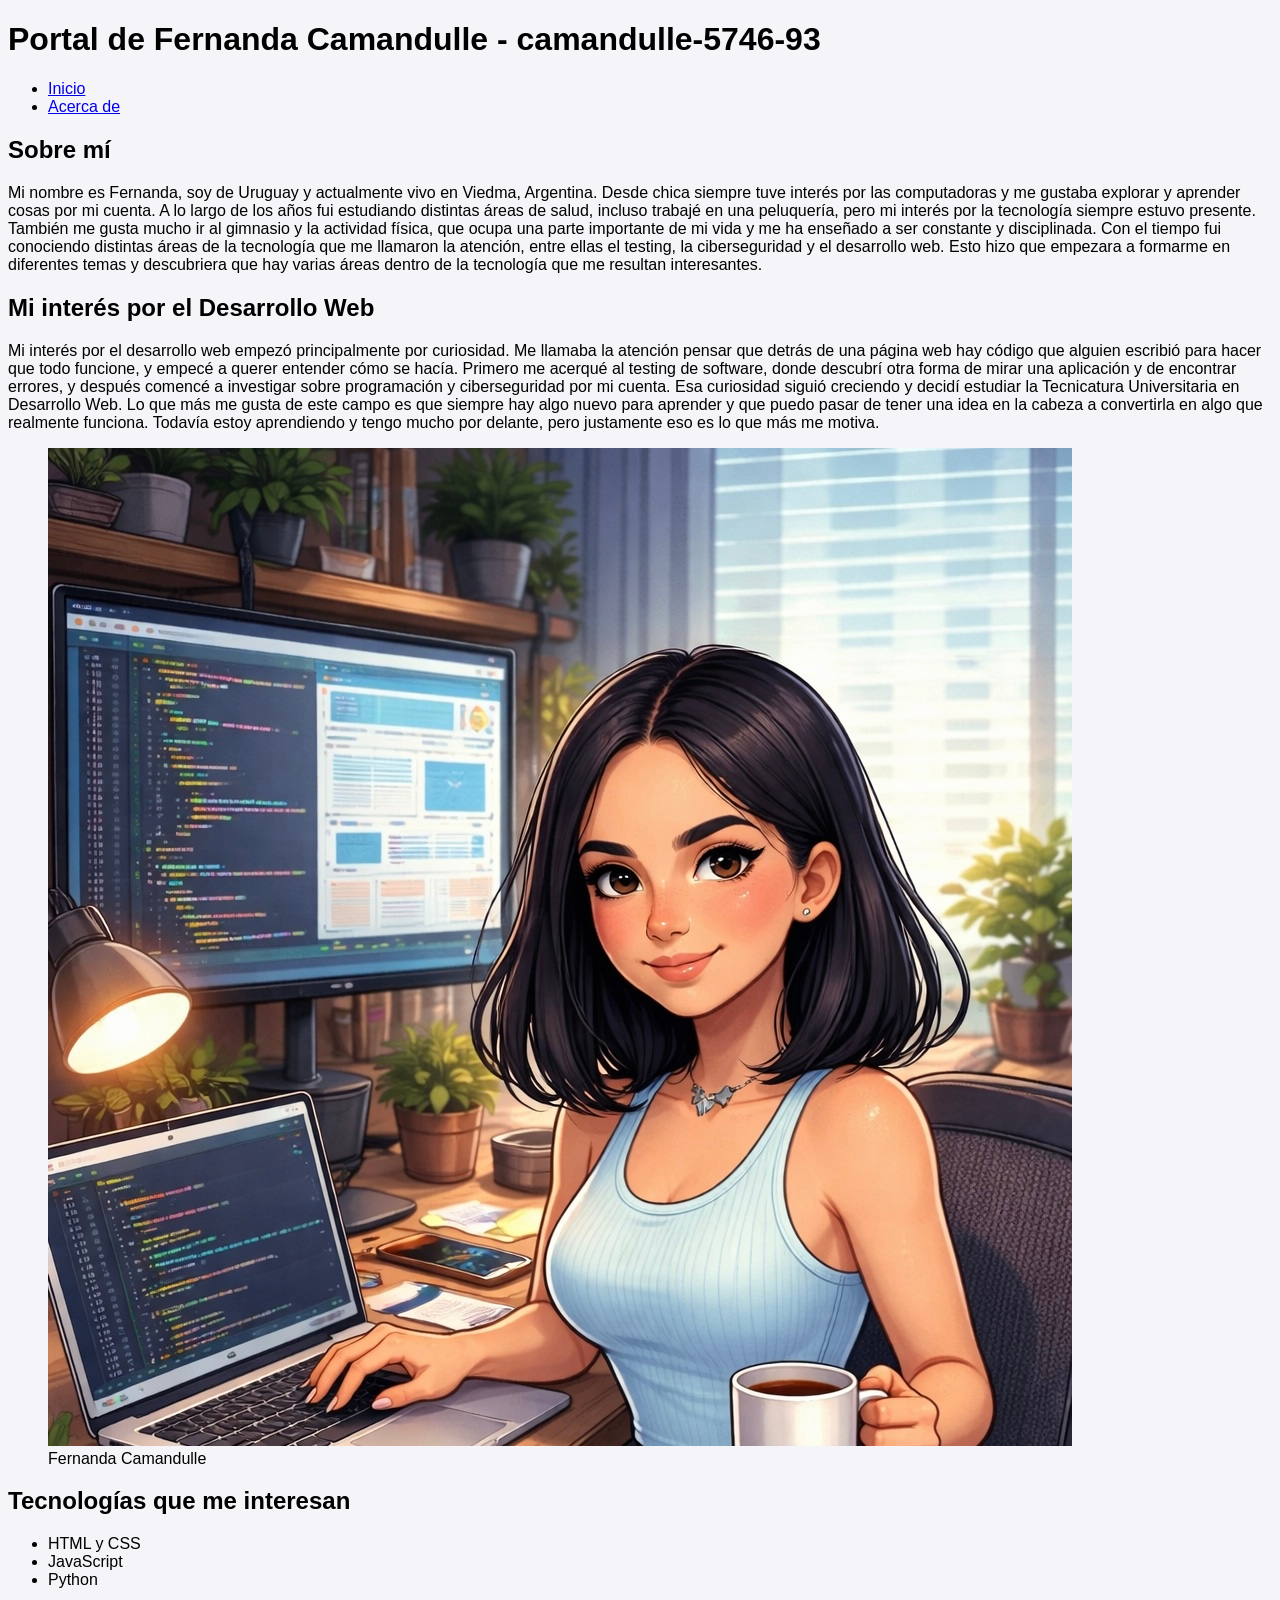
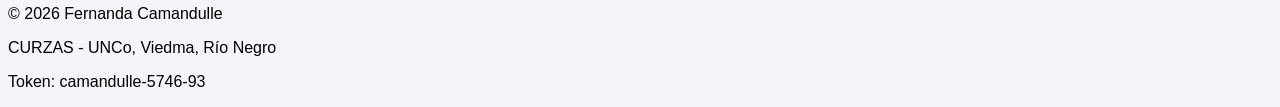
==== acercade.html @ 14955d38 "TP2: Estructuras HTML y vinculacion de estilos" ====
<!DOCTYPE html>
<html lang="es">
<head>
    <meta charset="UTF-8">
    <meta name="viewport" content="width=device-width, initial-scale=1.0">
    <title>Acerca de - Fernanda Camandulle</title>
    <link rel="stylesheet" href="styles.css">
</head>
<body>
    <!-- TOKEN-ALUMNO: camandulle-5746-93 -->

    <header>
        <h1>Portal de Fernanda Camandulle - camandulle-5746-93</h1>
        <nav>
            <ul>
                <li><a href="index.html">Inicio</a></li>
                <li><a href="acercade.html">Acerca de</a></li>
            </ul>
        </nav>
    </header>

    <main>
        <article>
            <section>
                <h2>Sobre mí</h2>
                <p>Mi nombre es Fernanda, soy de Uruguay y actualmente vivo en Viedma, Argentina. Desde chica siempre tuve interés por las computadoras y me gustaba explorar y aprender cosas por mi cuenta. A lo largo de los años fui estudiando distintas áreas de salud, incluso trabajé en una peluquería, pero mi interés por la tecnología siempre estuvo presente. También me gusta mucho ir al gimnasio y la actividad física, que ocupa una parte importante de mi vida y me ha enseñado a ser constante y disciplinada. Con el tiempo fui conociendo distintas áreas de la tecnología que me llamaron la atención, entre ellas el testing, la ciberseguridad y el desarrollo web. Esto hizo que empezara a formarme en diferentes temas y descubriera que hay varias áreas dentro de la tecnología que me resultan interesantes.</p>
            </section>

            <section>
                <h2>Mi interés por el Desarrollo Web</h2>
                <p>Mi interés por el desarrollo web empezó principalmente por curiosidad. Me llamaba la atención pensar que detrás de una página web hay código que alguien escribió para hacer que todo funcione, y empecé a querer entender cómo se hacía. Primero me acerqué al testing de software, donde descubrí otra forma de mirar una aplicación y de encontrar errores, y después comencé a investigar sobre programación y ciberseguridad por mi cuenta.  Esa curiosidad siguió creciendo y decidí estudiar la Tecnicatura Universitaria en Desarrollo Web. Lo que más me gusta de este campo es que siempre hay algo nuevo para aprender y que puedo pasar de tener una idea en la cabeza a convertirla en algo que realmente funciona. Todavía estoy aprendiendo y tengo mucho por delante, pero justamente eso es lo que más me motiva.</p>
            </section>

            <figure>
                <img src="img/pic.jpeg" alt="Ilustración de perfil de Fernanda Camandulle">
                <figcaption>Fernanda Camandulle</figcaption>
            </figure>

            <section>
                <h2>Tecnologías que me interesan</h2>
                <ul>
                    <li>HTML y CSS</li>
                    <li>JavaScript</li>
                    <li>Python</li>
                </ul>
            </section>
        </article>
    </main>

    <footer>
        <p>&copy; 2026 Fernanda Camandulle</p>
        <p>CURZAS - UNCo, Viedma, Río Negro</p>
        <p>Token: camandulle-5746-93</p>
    </footer>
</body>
</html>
---- styles.css ----
body {
    font-family: sans-serif;
    background-color: #f4f4f9;
}
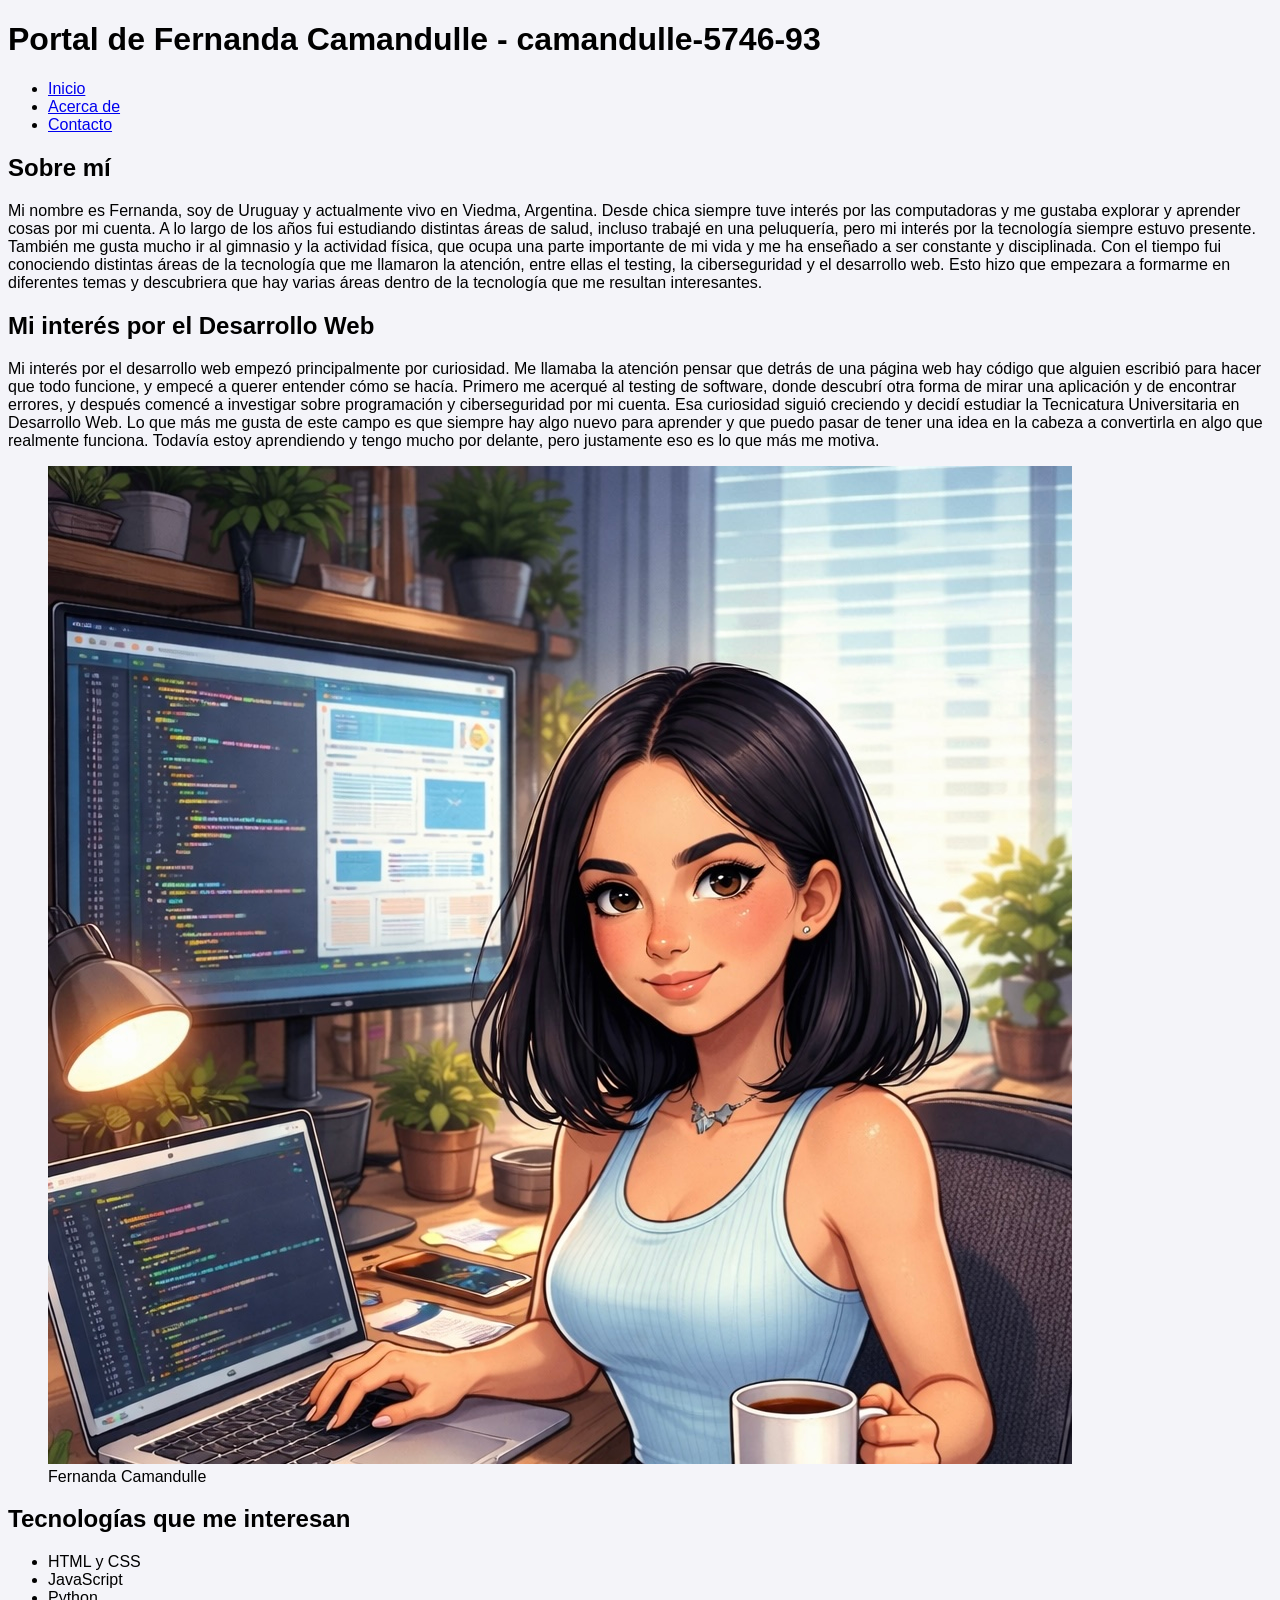
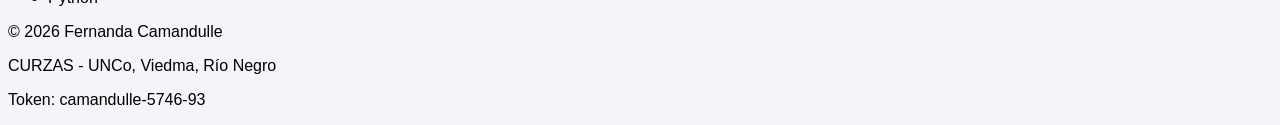
==== commit d352f449: "TP3: Implementacion de formulario contacto con validacion" ====
--- a/acercade.html
+++ b/acercade.html
@@ -15,6 +15,7 @@
             <ul>
                 <li><a href="index.html">Inicio</a></li>
                 <li><a href="acercade.html">Acerca de</a></li>
+                <li><a href="contacto.html">Contacto</a></li>
             </ul>
         </nav>
     </header>
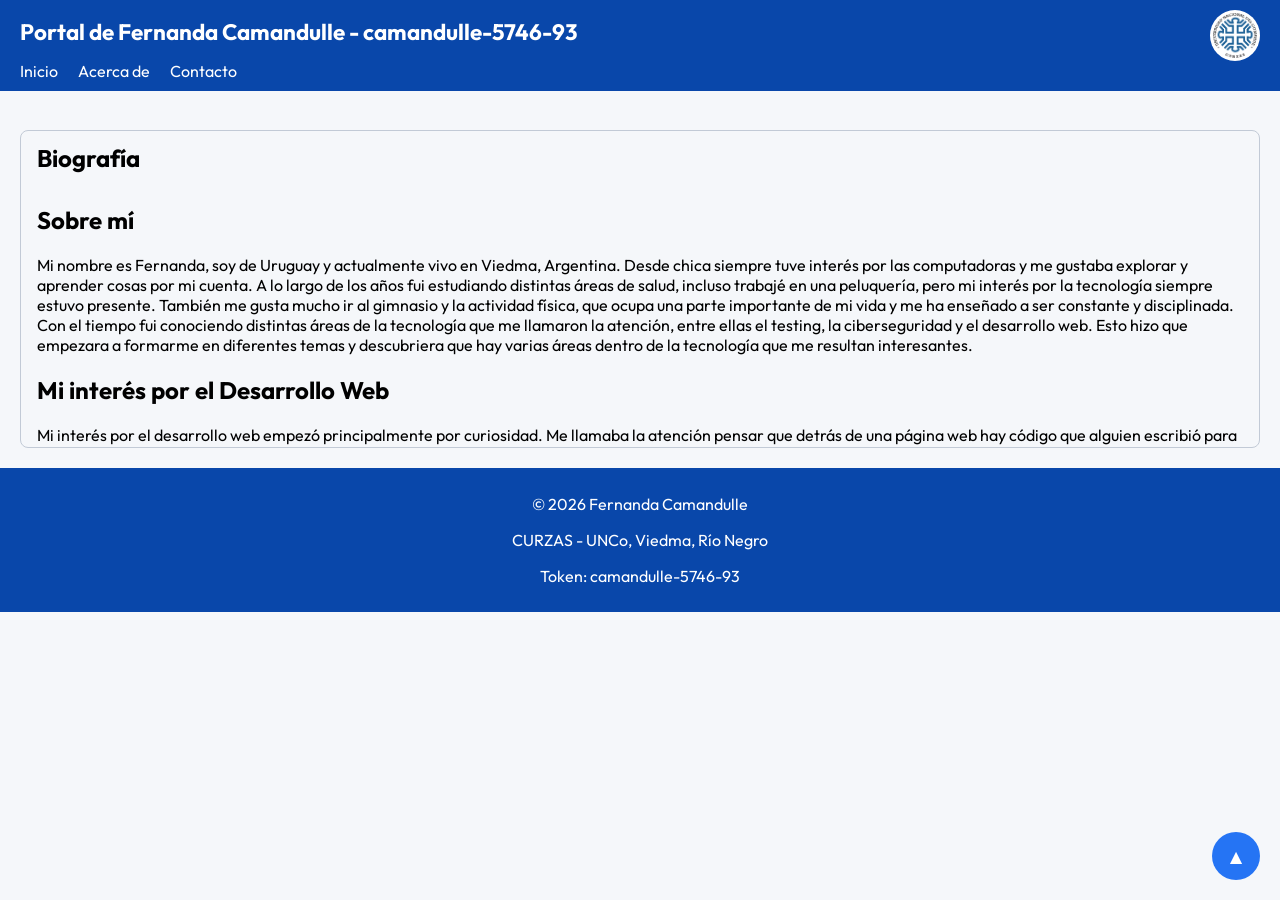
==== commit 55b4a8f1: "TP4: Estilado avanzado, posicionamiento y responsive design" ====
--- a/acercade.html
+++ b/acercade.html
@@ -1,58 +1,91 @@
-<!DOCTYPE html>
+<!doctype html>
 <html lang="es">
-<head>
-    <meta charset="UTF-8">
-    <meta name="viewport" content="width=device-width, initial-scale=1.0">
+  <head>
+    <meta charset="UTF-8" />
+    <meta name="viewport" content="width=device-width, initial-scale=1.0" />
     <title>Acerca de - Fernanda Camandulle</title>
-    <link rel="stylesheet" href="styles.css">
-</head>
-<body>
+    <link rel="stylesheet" href="styles.css" />
+  </head>
+  <body id="top">
     <!-- TOKEN-ALUMNO: camandulle-5746-93 -->
 
     <header>
+      <div class="header-top">
         <h1>Portal de Fernanda Camandulle - camandulle-5746-93</h1>
-        <nav>
-            <ul>
-                <li><a href="index.html">Inicio</a></li>
-                <li><a href="acercade.html">Acerca de</a></li>
-                <li><a href="contacto.html">Contacto</a></li>
-            </ul>
-        </nav>
+        <img src="img/CURZAS.png" alt="Logo del CURZA" class="logo-curza" />
+      </div>
+      <nav>
+        <ul>
+          <li><a href="index.html">Inicio</a></li>
+          <li><a href="acercade.html">Acerca de</a></li>
+          <li><a href="contacto.html">Contacto</a></li>
+        </ul>
+      </nav>
     </header>
 
     <main>
-        <article>
-            <section>
-                <h2>Sobre mí</h2>
-                <p>Mi nombre es Fernanda, soy de Uruguay y actualmente vivo en Viedma, Argentina. Desde chica siempre tuve interés por las computadoras y me gustaba explorar y aprender cosas por mi cuenta. A lo largo de los años fui estudiando distintas áreas de salud, incluso trabajé en una peluquería, pero mi interés por la tecnología siempre estuvo presente. También me gusta mucho ir al gimnasio y la actividad física, que ocupa una parte importante de mi vida y me ha enseñado a ser constante y disciplinada. Con el tiempo fui conociendo distintas áreas de la tecnología que me llamaron la atención, entre ellas el testing, la ciberseguridad y el desarrollo web. Esto hizo que empezara a formarme en diferentes temas y descubriera que hay varias áreas dentro de la tecnología que me resultan interesantes.</p>
-            </section>
+      <article class="biografia">
+        <h2>Biografía</h2>
+        <section>
+          <h2>Sobre mí</h2>
+          <p>
+            Mi nombre es Fernanda, soy de Uruguay y actualmente vivo en Viedma,
+            Argentina. Desde chica siempre tuve interés por las computadoras y
+            me gustaba explorar y aprender cosas por mi cuenta. A lo largo de
+            los años fui estudiando distintas áreas de salud, incluso trabajé en
+            una peluquería, pero mi interés por la tecnología siempre estuvo
+            presente. También me gusta mucho ir al gimnasio y la actividad
+            física, que ocupa una parte importante de mi vida y me ha enseñado a
+            ser constante y disciplinada. Con el tiempo fui conociendo distintas
+            áreas de la tecnología que me llamaron la atención, entre ellas el
+            testing, la ciberseguridad y el desarrollo web. Esto hizo que
+            empezara a formarme en diferentes temas y descubriera que hay varias
+            áreas dentro de la tecnología que me resultan interesantes.
+          </p>
+        </section>
 
-            <section>
-                <h2>Mi interés por el Desarrollo Web</h2>
-                <p>Mi interés por el desarrollo web empezó principalmente por curiosidad. Me llamaba la atención pensar que detrás de una página web hay código que alguien escribió para hacer que todo funcione, y empecé a querer entender cómo se hacía. Primero me acerqué al testing de software, donde descubrí otra forma de mirar una aplicación y de encontrar errores, y después comencé a investigar sobre programación y ciberseguridad por mi cuenta.  Esa curiosidad siguió creciendo y decidí estudiar la Tecnicatura Universitaria en Desarrollo Web. Lo que más me gusta de este campo es que siempre hay algo nuevo para aprender y que puedo pasar de tener una idea en la cabeza a convertirla en algo que realmente funciona. Todavía estoy aprendiendo y tengo mucho por delante, pero justamente eso es lo que más me motiva.</p>
-            </section>
+        <section>
+          <h2>Mi interés por el Desarrollo Web</h2>
+          <p>
+            Mi interés por el desarrollo web empezó principalmente por
+            curiosidad. Me llamaba la atención pensar que detrás de una página
+            web hay código que alguien escribió para hacer que todo funcione, y
+            empecé a querer entender cómo se hacía. Primero me acerqué al
+            testing de software, donde descubrí otra forma de mirar una
+            aplicación y de encontrar errores, y después comencé a investigar
+            sobre programación y ciberseguridad por mi cuenta. Esa curiosidad
+            siguió creciendo y decidí estudiar la Tecnicatura Universitaria en
+            Desarrollo Web. Lo que más me gusta de este campo es que siempre hay
+            algo nuevo para aprender y que puedo pasar de tener una idea en la
+            cabeza a convertirla en algo que realmente funciona. Todavía estoy
+            aprendiendo y tengo mucho por delante, pero justamente eso es lo que
+            más me motiva.
+          </p>
+        </section>
 
-            <figure>
-                <img src="img/pic.jpeg" alt="Ilustración de perfil de Fernanda Camandulle">
-                <figcaption>Fernanda Camandulle</figcaption>
-            </figure>
+        <figure>
+          <img
+            src="img/pic.jpeg"
+            alt="Ilustración de perfil de Fernanda Camandulle"
+          />
+          <figcaption>Fernanda Camandulle</figcaption>
+        </figure>
 
-            <section>
-                <h2>Tecnologías que me interesan</h2>
-                <ul>
-                    <li>HTML y CSS</li>
-                    <li>JavaScript</li>
-                    <li>Python</li>
-                </ul>
-            </section>
-        </article>
+        <section>
+          <h2>Tecnologías que me interesan</h2>
+          <ul>
+            <li>HTML y CSS</li>
+            <li>JavaScript</li>
+            <li>Python</li>
+          </ul>
+        </section>
+      </article>
     </main>
-
+    <a href="#top" class="volver-arriba" aria-label="Volver al inicio">▲</a>
     <footer>
-        <p>&copy; 2026 Fernanda Camandulle</p>
-        <p>CURZAS - UNCo, Viedma, Río Negro</p>
-        <p>Token: camandulle-5746-93</p>
+      <p>&copy; 2026 Fernanda Camandulle</p>
+      <p>CURZAS - UNCo, Viedma, Río Negro</p>
+      <p>Token: camandulle-5746-93</p>
     </footer>
-</body>
+  </body>
 </html>
-
--- a/styles.css
+++ b/styles.css
@@ -1,4 +1,241 @@
+/* Paleta HSL - Alumno: camandulle-5746-93
+   Primario:        hsl(217, 90%, 55%)
+   Primario oscuro: hsl(217, 90%, 35%)
+   Primario claro:  hsl(217, 90%, 95%)
+*/
+
+@import url('https://fonts.googleapis.com/css2?family=Outfit:wght@400;600&display=swap');
+
+:root {
+    --primario: hsl(217, 90%, 55%);
+    --primario-oscuro: hsl(217, 90%, 35%);
+    --primario-claro: hsl(217, 90%, 95%);
+    --fondo: hsl(217, 30%, 97%);
+}
+
 body {
-    font-family: sans-serif;
-    background-color: #f4f4f9;
+    font-family: 'Outfit', sans-serif;
+    background-color: var(--fondo);
+    margin: 0;
+}
+
+header {
+    position: fixed;
+    top: 0;
+    width: 100%;
+    z-index: 1000;
+    background-color: var(--primario-oscuro);
+    color: white;
+    padding: 10px 20px;
+    box-sizing: border-box;
+}
+
+header h1 {
+    margin: 0 0 8px 0;
+    font-size: 1.4rem;
+}
+
+nav ul {
+    display: flex;
+    gap: 20px;
+    list-style: none;
+    margin: 0;
+    padding: 0;
+}
+
+nav a {
+    color: white;
+    text-decoration: none;
+}
+
+nav a:hover {
+    color: var(--primario-claro);
+    text-decoration: underline;
+}
+
+main {
+    padding: 130px 20px 20px 20px;
+}
+
+footer {
+    background-color: var(--primario-oscuro);
+    color: white;
+    text-align: center;
+    padding: 10px;
+}
+
+/* ===== Formulario ===== */
+form {
+    max-width: 600px;
+}
+
+/* Cada campo de texto: label a la izquierda, input a la derecha */
+form > p {
+    display: flex;
+    align-items: center;
+    gap: 10px;
+    margin: 12px 0;
+}
+
+form > p > label {
+    min-width: 150px;
+    font-weight: 600;
+}
+
+input[type="text"],
+input[type="email"],
+input[type="tel"],
+input[type="number"] {
+    padding: 8px 10px;
+    border: 1px solid hsl(217, 20%, 75%);
+    border-radius: 6px;
+    font-family: inherit;
+    font-size: 1rem;
+    width: 260px;
+    max-width: 100%;
+    box-sizing: border-box;
+}
+
+/* Efecto al enfocar el campo */
+input:focus {
+    outline: none;
+    border-color: var(--primario);
+    box-shadow: 0 0 0 3px hsla(217, 90%, 55%, 0.25);
+}
+
+fieldset {
+    border: 1px solid hsl(217, 20%, 80%);
+    border-radius: 8px;
+    margin: 16px 0;
+    padding: 8px 16px;
+}
+
+legend {
+    font-weight: 600;
+    color: var(--primario-oscuro);
+}
+
+button {
+    background-color: var(--primario);
+    color: white;
+    border: none;
+    border-radius: 6px;
+    padding: 10px 28px;
+    font-family: inherit;
+    font-size: 1rem;
+    cursor: pointer;
+}
+
+button:hover {
+    background-color: var(--primario-oscuro);
+}
+
+/* ===== Tabla ===== */
+table {
+    width: 100%;
+    max-width: 600px;
+    border-collapse: collapse;
+    margin-top: 30px;
+}
+
+th, td {
+    padding: 10px 12px;
+    text-align: left;
+    border-bottom: 1px solid hsl(217, 20%, 85%);
+}
+
+th {
+    background-color: var(--primario);
+    color: white;
+}
+
+td:first-child {
+    width: 35%;
+    font-weight: 600;
+}
+
+tbody tr:nth-child(even) {
+    background-color: var(--primario-claro);
+}
+
+/* ===== Header: título + logo ===== */
+.header-top {
+    display: flex;
+    justify-content: space-between;
+    align-items: center;
+}
+
+/* ===== Logo animado ===== */
+.logo-curza {
+    height: 45px;
+    background-color: white;
+    border-radius: 50%;
+    padding: 3px;
+    transition: transform 1s ease-in-out;
+}
+
+.logo-curza:hover {
+    transform: rotateY(360deg);
+}
+
+/* ===== Botón volver arriba ===== */
+.volver-arriba {
+    position: fixed;
+    bottom: 20px;
+    right: 20px;
+    z-index: 999;
+    width: 48px;
+    height: 48px;
+    border-radius: 50%;
+    background-color: var(--primario);
+    color: white;
+    text-decoration: none;
+    font-size: 1.3rem;
+    display: flex;
+    align-items: center;
+    justify-content: center;
+}
+
+.volver-arriba:hover {
+    background-color: var(--primario-oscuro);
+}
+
+/* ===== Biografía con scroll y título sticky ===== */
+.biografia {
+    max-height: 300px;
+    overflow-y: auto;
+    border: 1px solid hsl(217, 20%, 80%);
+    border-radius: 8px;
+    padding: 0 16px 16px 16px;
+}
+
+.biografia > h2 {
+    position: sticky;
+    top: 0;
+    background-color: var(--fondo);
+    z-index: 10;
+    margin: 0;
+    padding: 12px 0;
+}
+
+/* ===== Responsive: celulares ===== */
+@media (max-width: 768px) {
+    nav ul {
+        flex-direction: column;
+        gap: 6px;
+    }
+
+    main {
+        padding-top: 220px;
+    }
+
+    form > p {
+        flex-direction: column;
+        align-items: flex-start;
+    }
+
+    table {
+        display: block;
+        overflow-x: auto;
+    }
 }
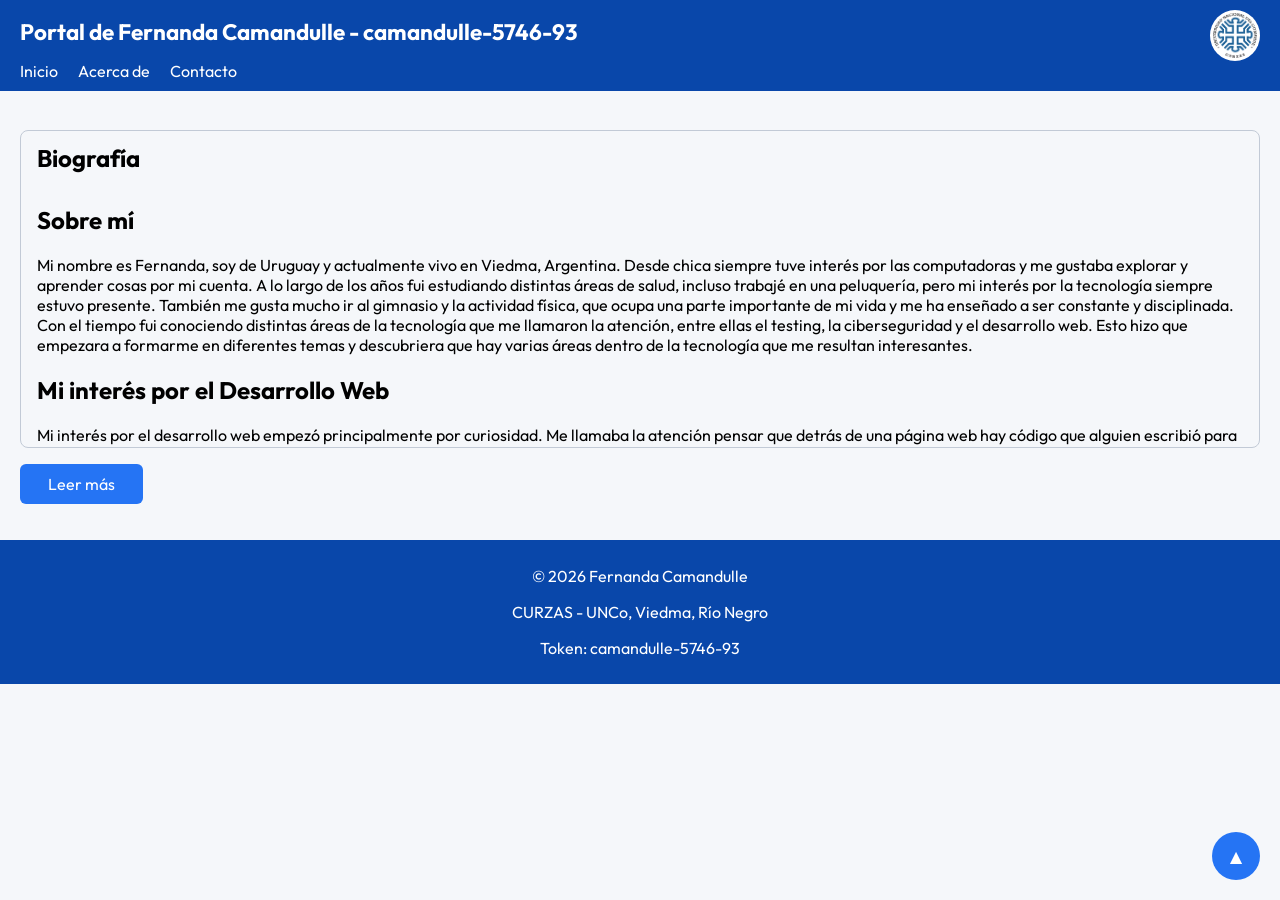
==== commit 83435074: "TP5: Interactividad con JavaScript y manipulacion del DOM" ====
--- a/acercade.html
+++ b/acercade.html
@@ -80,6 +80,31 @@
           </ul>
         </section>
       </article>
+
+      <p>
+        <button type="button" id="btn-leer-mas-camandulle-5746-93">
+          Leer más
+        </button>
+      </p>
+
+      <section class="cv-completo">
+        <h2>Mi recorrido completo</h2>
+        <p>
+          Nací en Uruguay y hoy vivo en Viedma, donde estudio la Tecnicatura
+          Universitaria en Desarrollo Web en el CURZAS - UNCo. Antes de llegar
+          a la tecnología pasé por distintas áreas de salud y trabajé en una
+          peluquería, experiencias que me enseñaron a tratar con personas, a
+          ser responsable y a mantener la constancia en el día a día.
+        </p>
+        <p>
+          Dentro de la tecnología me interesan especialmente el testing de
+          software, la ciberseguridad y el desarrollo web. En la carrera fui
+          aprendiendo a estructurar páginas con HTML, a darles estilo con CSS y
+          ahora a hacerlas interactivas con JavaScript. Mi objetivo es seguir
+          formándome y construir proyectos web que funcionen y resuelvan
+          problemas reales.
+        </p>
+      </section>
     </main>
     <a href="#top" class="volver-arriba" aria-label="Volver al inicio">▲</a>
     <footer>
@@ -87,5 +112,6 @@
       <p>CURZAS - UNCo, Viedma, Río Negro</p>
       <p>Token: camandulle-5746-93</p>
     </footer>
+    <script src="script.js"></script>
   </body>
 </html>
--- a/styles.css
+++ b/styles.css
@@ -238,4 +238,13 @@
         display: block;
         overflow-x: auto;
     }
+}
+.cv-completo {
+    display: none;
+    max-width: 600px;
+    margin-top: 10px;
+    padding: 0 16px 8px 16px;
+    border: 1px solid hsl(217, 20%, 80%);
+    border-radius: 8px;
+    background-color: var(--primario-claro);
 }
